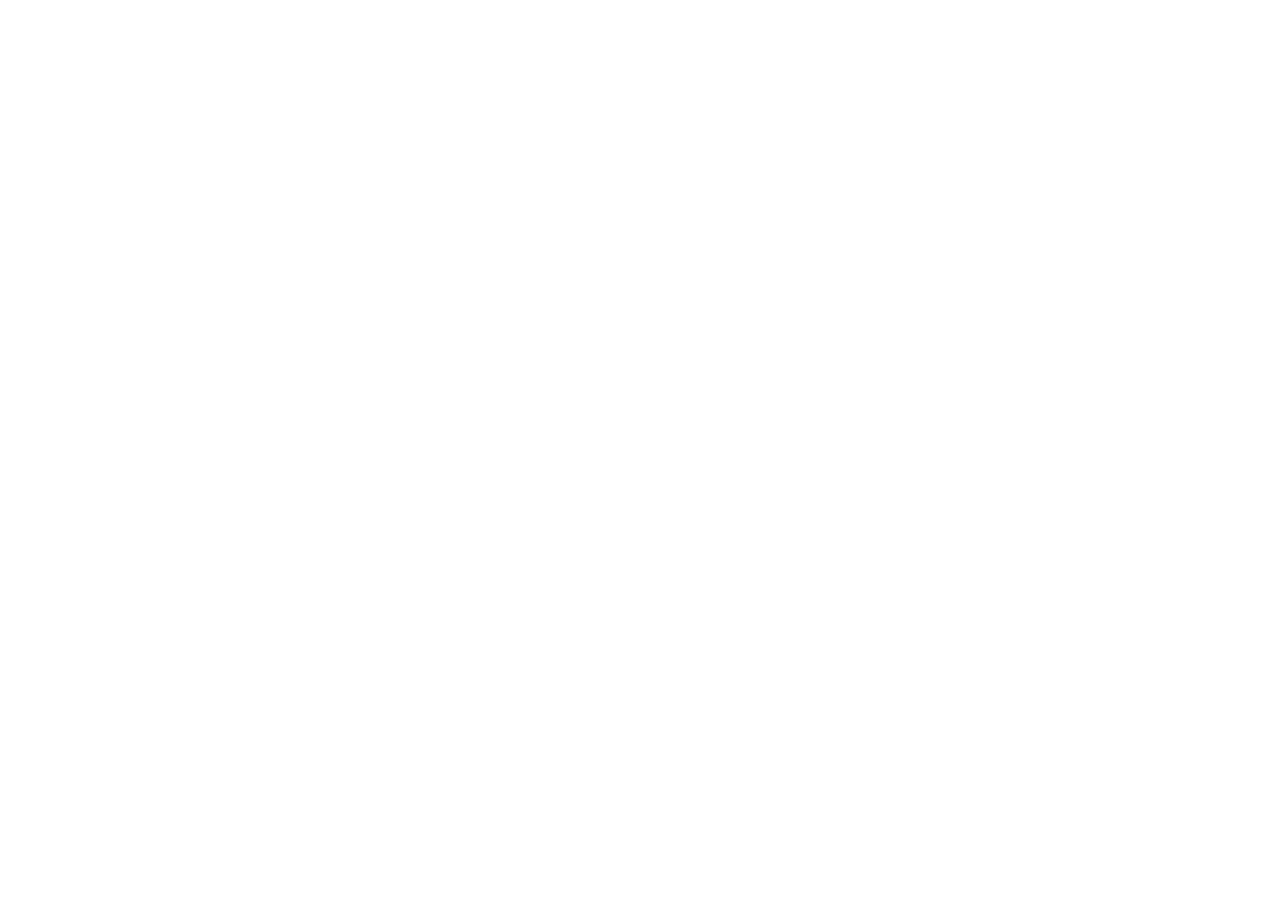
==== index.html @ 319d1c47 "crea la logica para simular una compra de budines y que el usuario vea el total a pagar" ====
<!DOCTYPE html>
<html>
<head>
    <meta charset='utf-8'>
    <meta http-equiv='X-UA-Compatible' content='IE=edge'>
    <title>Simulador de compras</title>
    <meta name='viewport' content='width=device-width, initial-scale=1'>
    <link rel='stylesheet' type='text/css' media='screen' href='styles.css'>
    <script src='main.js'></script>
</head>
<body>
    
    
    
    <script src="main.js"></script>
</body>
</html>
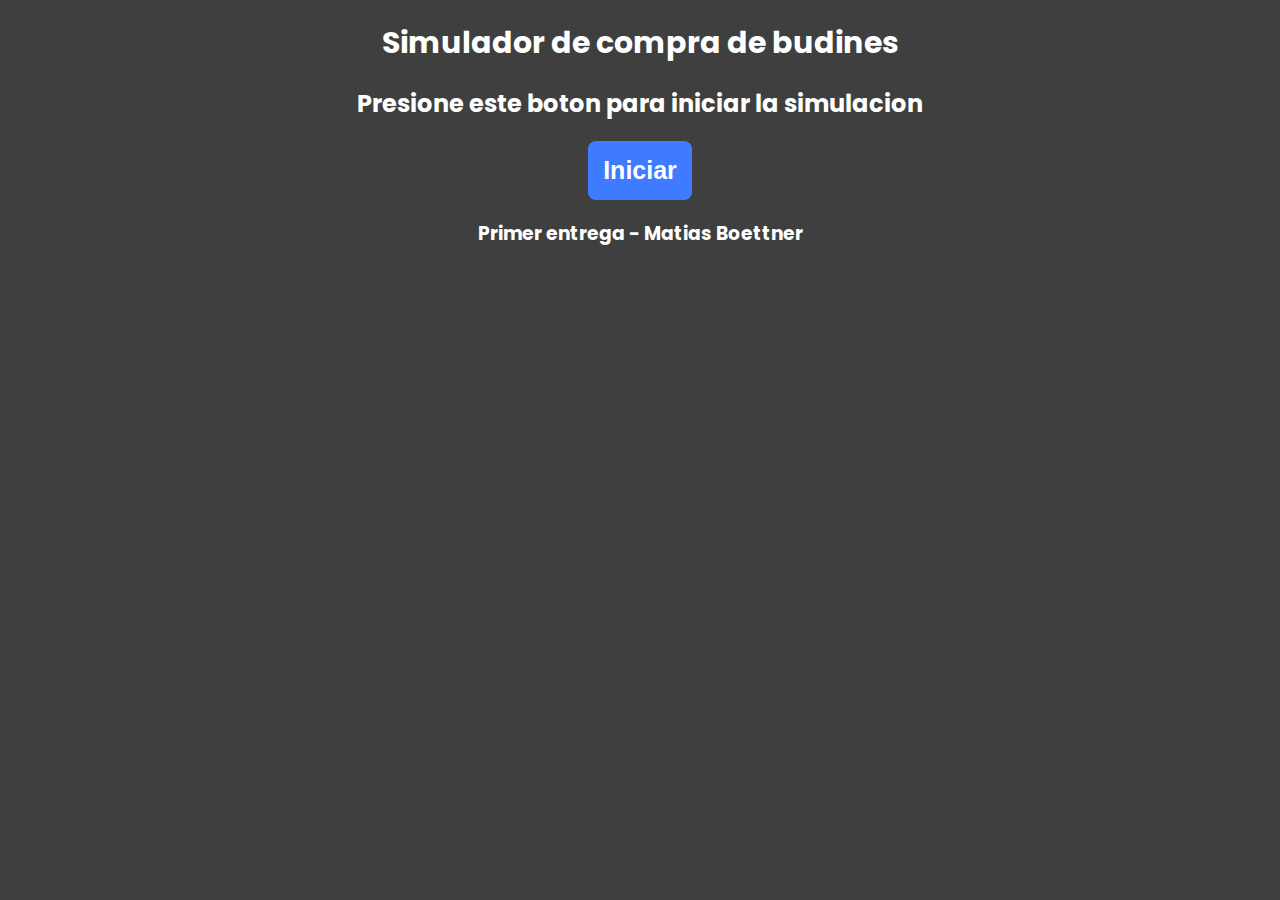
==== commit 53a27d57: "crea html y css para que un boton pueda iniciar el programa" ====
--- a/index.html
+++ b/index.html
@@ -5,12 +5,21 @@
     <meta http-equiv='X-UA-Compatible' content='IE=edge'>
     <title>Simulador de compras</title>
     <meta name='viewport' content='width=device-width, initial-scale=1'>
-    <link rel='stylesheet' type='text/css' media='screen' href='styles.css'>
-    <script src='main.js'></script>
+    <link rel='stylesheet' type='text/css' media='screen' href='./css/styles.css'>
 </head>
 <body>
-    
-    
+    <nav>
+        <h1>Simulador de compra de budines</h1>
+    </nav>
+    <main>
+        <h2>Presione este boton para iniciar la simulacion</h2>
+        <div class="boton">
+            <button type="button" id="iniciar-simulacion">Iniciar</button>
+        </div>
+    </main>
+    <footer>
+        <h3>Primer entrega - Matias Boettner</h3>
+    </footer>    
     
     <script src="main.js"></script>
 </body>
--- a/css/styles.css
+++ b/css/styles.css
@@ -0,0 +1,48 @@
+@import url("https://fonts.googleapis.com/css2?family=Open+Sans:wght@300&family=Poppins:wght@300&display=swap");
+body {
+  background-color: rgb(63, 63, 63);
+}
+
+h1 {
+  color: white;
+  text-align: center;
+  font-family: "Poppins";
+  font-size: 30px;
+}
+
+h2 {
+  color: white;
+  text-align: center;
+  font-family: "Poppins";
+}
+
+#iniciar-simulacion {
+  background-color: rgb(62, 123, 255);
+  color: white;
+  width: fit-content;
+  border: none;
+  padding: 15px;
+  border-radius: 8px;
+  font-weight: bold;
+  font-size: 1.5625rem;
+  cursor: pointer;
+  transition: all 0.3s ease 0s;
+}
+#iniciar-simulacion:hover {
+  background-color: rgb(92, 143, 253);
+}
+
+.boton {
+  display: flex;
+  align-items: center;
+  justify-content: center;
+  width: 100%;
+}
+
+h3 {
+  color: white;
+  text-align: center;
+  font-family: "Poppins";
+}
+
+/*# sourceMappingURL=styles.css.map */
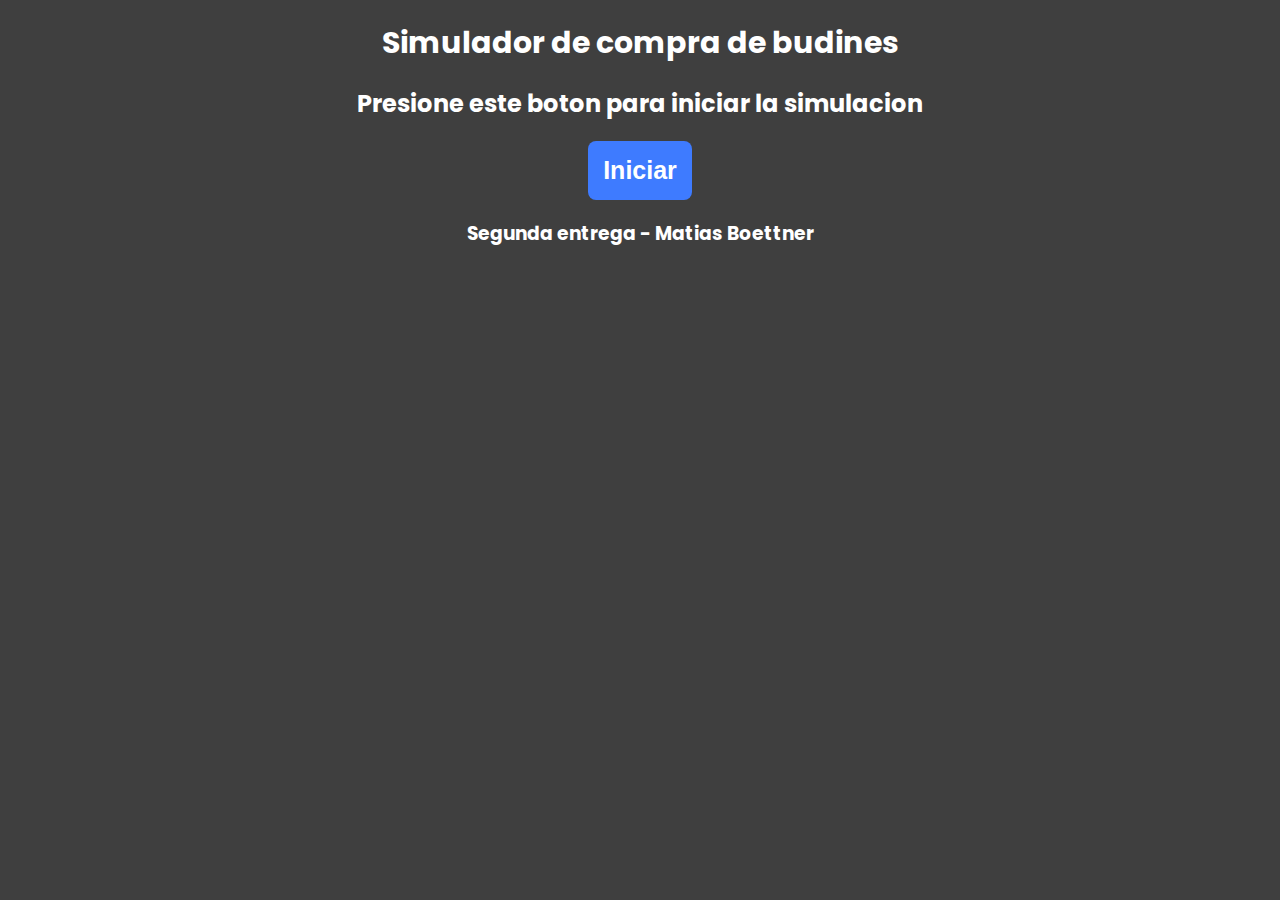
==== commit eb8e22a9: "agrega inicio de sesion y registro de usuario y tambien crea un sistema para obtener un codigo de cu" ====
--- a/index.html
+++ b/index.html
@@ -18,7 +18,7 @@
         </div>
     </main>
     <footer>
-        <h3>Primer entrega - Matias Boettner</h3>
+        <h3>Segunda entrega - Matias Boettner</h3>
     </footer>    
     
     <script src="main.js"></script>
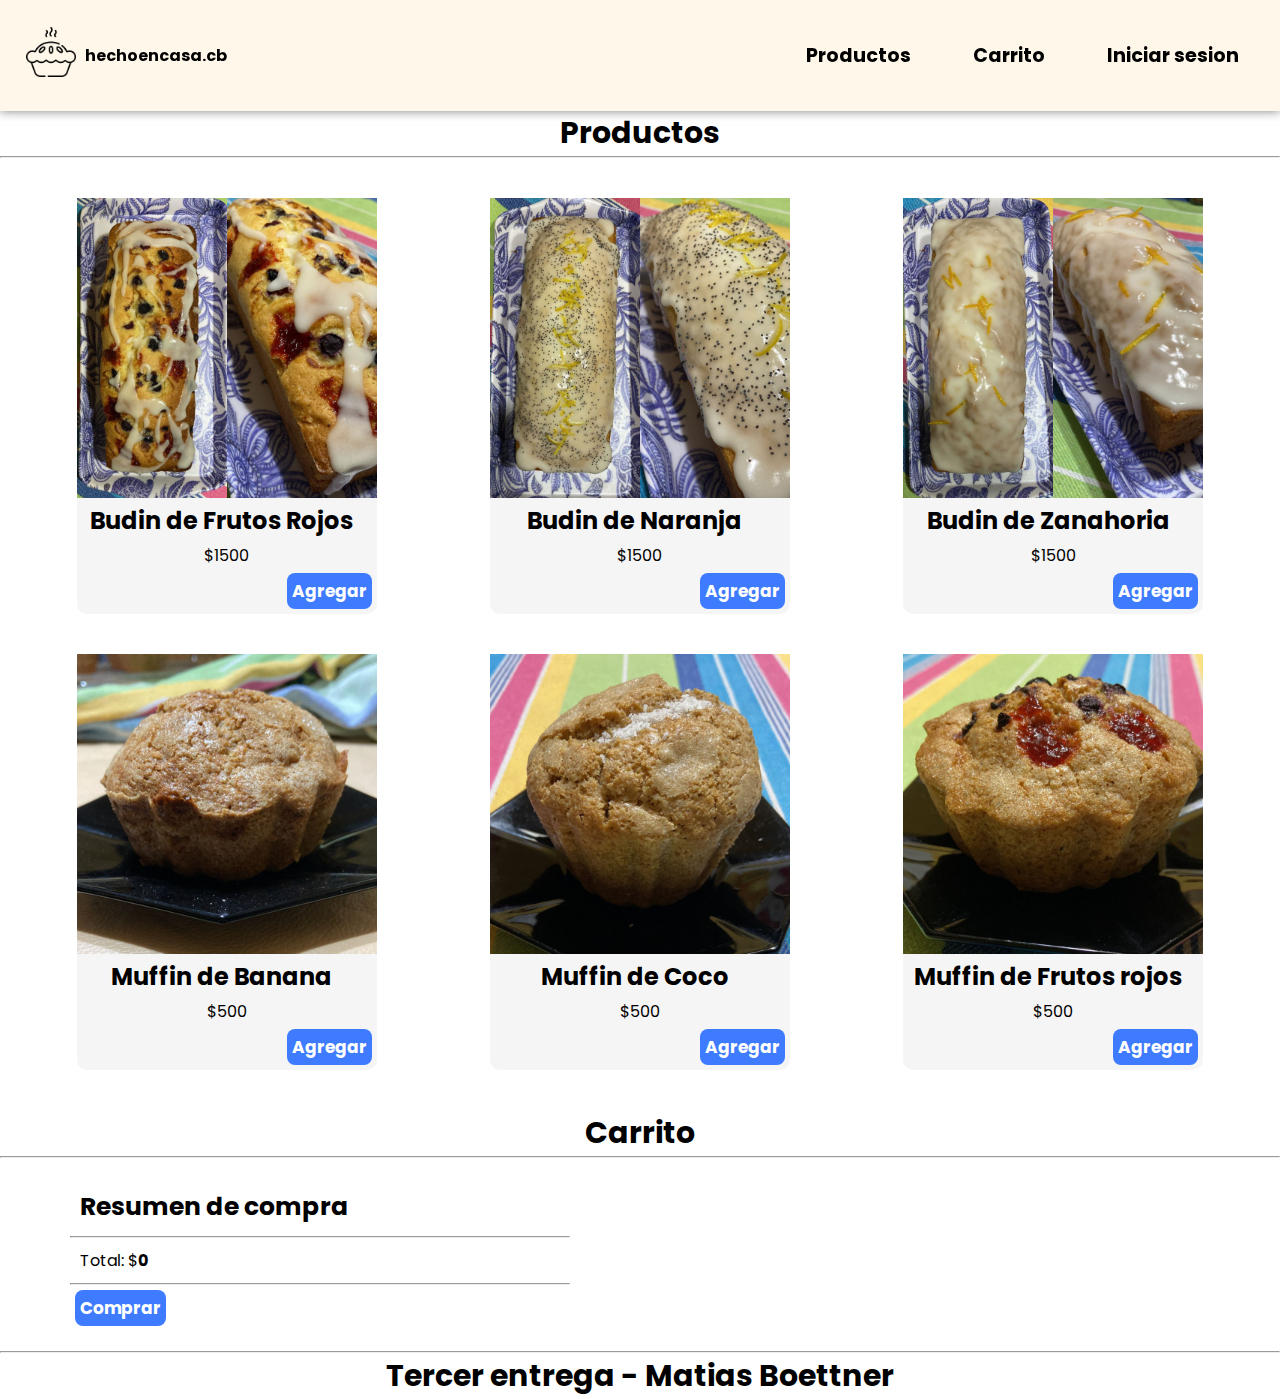
==== commit d28404b3: "crea logica del carrito de compras y hace que el usuario pueda utilizarlo solo si esta logeado, todo" ====
--- a/index.html
+++ b/index.html
@@ -1,26 +1,106 @@
 <!DOCTYPE html>
 <html>
+
 <head>
     <meta charset='utf-8'>
     <meta http-equiv='X-UA-Compatible' content='IE=edge'>
-    <title>Simulador de compras</title>
+    <title>Carrito de compras</title>
     <meta name='viewport' content='width=device-width, initial-scale=1'>
     <link rel='stylesheet' type='text/css' media='screen' href='./css/styles.css'>
 </head>
+
 <body>
-    <nav>
-        <h1>Simulador de compra de budines</h1>
-    </nav>
+    <header>
+        <nav class="nav">
+            <ul class="nav__menu">
+                <li class="logo-inicio">
+                    <a href="./index.html">
+                        <img src="./media/img/logo-hechoencasa.png" class="logo" alt="logo de hecho en casa">
+                    </a>
+                    <p class="texto-logo">hechoencasa.cb</p>
+                </li>
+                <li class="productos">
+                    <a href="#section-productos">Productos</a>
+                </li>
+                <li class="carrito">
+                    <a href="#section-carrito">Carrito</a>
+                </li>
+                <li class="iniciar-sesion">
+                    <a href="./pages/login-usuario.html">Iniciar sesion</a>
+                </li>
+            </ul>
+        </nav>
+    </header>
+
     <main>
-        <h2>Presione este boton para iniciar la simulacion</h2>
-        <div class="boton">
-            <button type="button" id="iniciar-simulacion">Iniciar</button>
-        </div>
+        <section>
+            <div>
+                <h3 id="section-productos">Productos</h3>
+                <hr>
+                <ul id="productos-container">
+                    <li id="producto">
+                        <img src="./media/img/budin-de-frutos-rojos.jpg">
+                        <h2 class="productName">Budin de Frutos Rojos</h2>
+                        <p class="product-price">$1500</p>
+                        <button type="button" class="addButton">Agregar</button>
+                    </li>
+                    <li id="producto">
+                        <img src="./media/img/budin-de-naranja.jpg">
+                        <h2 class="productName">Budin de Naranja</h2>
+                        <p class="product-price">$1500</p>
+                        <button type="button" class="addButton">Agregar</button>
+                    </li>
+                    <li id="producto">
+                        <img src="./media/img/budin-de-zanahoria.jpg">
+                        <h2 class="productName">Budin de Zanahoria</h2>
+                        <p class="product-price">$1500</p>
+                        <button type="button" class="addButton">Agregar</button>
+                    </li>
+                    <li id="producto">
+                        <img src="./media/img/muffin-de-banana.jpg">
+                        <h2 class="productName">Muffin de Banana</h2>
+                        <p class="product-price">$500</p>
+                        <button type="button" class="addButton">Agregar</button>
+                    </li>
+                    <li id="producto">
+                        <img src="./media/img/muffin-de-coco.jpg">
+                        <h2 class="productName">Muffin de Coco</h2>
+                        <p class="product-price">$500</p>
+                        <button type="button" class="addButton">Agregar</button>
+                    </li>
+                    <li id="producto">
+                        <img src="./media/img/muffin-de-frutos-rojos.jpg">
+                        <h2 class="productName">Muffin de Frutos rojos</h2>
+                        <p class="product-price">$500</p>
+                        <button type="button" class="addButton">Agregar</button>
+                    </li>
+                </ul>
+        </section>
+        <section>
+            <h3 id="section-carrito">Carrito</h3>
+            <hr>
+            <div id="cart">
+                <div class="resumen-compra">
+                    <h4>Resumen de compra</h4>
+                    <hr>
+                    <p>Total: $<strong id="totalPrice">0</strong></p>
+                    <hr>
+                    <button type="button">Comprar</button>
+                </div>
+                <div id="cart-products">
+
+                </div>
+            </div>
+        </section>
     </main>
+    <hr>
     <footer>
-        <h3>Segunda entrega - Matias Boettner</h3>
-    </footer>    
+        <h3>Tercer entrega - Matias Boettner</h3>
+    </footer>
     
-    <script src="main.js"></script>
+    <script src="./classes/usuario.js"></script>
+    <script src="./constants/index.js"></script>
+    <script src="./scripts/main.js"></script>
 </body>
+
 </html>--- a/css/styles.css
+++ b/css/styles.css
@@ -1,48 +1,334 @@
 @import url("https://fonts.googleapis.com/css2?family=Open+Sans:wght@300&family=Poppins:wght@300&display=swap");
+* {
+  padding: 0;
+  margin: 0;
+  font-family: "Poppins", sans-serif, "Open sans";
+  box-sizing: border-box;
+}
+
+a:link {
+  color: black;
+  text-decoration: none;
+}
+
+a:visited {
+  text-decoration: none;
+  color: black;
+}
+
+ul {
+  list-style: none;
+}
+
+button {
+  border: none;
+  background: none;
+  cursor: pointer;
+}
+
 body {
-  background-color: rgb(63, 63, 63);
-}
-
-h1 {
-  color: white;
-  text-align: center;
+  margin-top: 110px;
+}
+
+.formulario {
+  display: flex;
+  flex-direction: column;
+  align-items: center;
   font-family: "Poppins";
+}
+.formulario h1 {
+  color: black;
   font-size: 30px;
-}
-
-h2 {
-  color: white;
-  text-align: center;
-  font-family: "Poppins";
-}
-
-#iniciar-simulacion {
+  margin-bottom: 50px;
+}
+.formulario label {
+  display: flex;
+  flex-direction: column;
+  font-size: 20px;
+}
+.formulario input {
+  margin: 5px;
+  padding: 5px;
+  border-radius: 5px;
+  border: none;
+  box-shadow: 0px 0px 5px rgba(0, 0, 0, 0.2);
+  width: 300px;
+  height: 30px;
+}
+.formulario button {
   background-color: rgb(62, 123, 255);
   color: white;
   width: fit-content;
   border: none;
-  padding: 15px;
+  padding: 10px;
   border-radius: 8px;
   font-weight: bold;
-  font-size: 1.5625rem;
+  font-size: 16px;
   cursor: pointer;
   transition: all 0.3s ease 0s;
-}
-#iniciar-simulacion:hover {
+  margin: 10px;
+}
+.formulario button:hover {
   background-color: rgb(92, 143, 253);
 }
 
-.boton {
-  display: flex;
+.usuario-registrado {
+  display: flex;
+  align-items: center;
+  justify-content: space-around;
+  margin: 5px;
+  width: 300px;
+}
+.usuario-registrado h3 {
+  color: black;
+  font-size: 15px;
+}
+.usuario-registrado a {
+  margin: 15px;
+  width: fit-content;
+  text-align: center;
+  position: relative;
+}
+.usuario-registrado a::before {
+  content: "";
+  position: absolute;
+  top: 100%;
+  left: 0;
+  width: 0;
+  height: 1px;
+  background: rgb(0, 0, 0);
+  transition: 0.3s;
+}
+.usuario-registrado a:hover::before {
+  width: 100%;
+}
+
+#errorMessage {
+  display: none;
+  width: 300px;
+  height: 45px;
+  background-color: rgb(255, 203, 203);
+  border-radius: 5px;
   align-items: center;
   justify-content: center;
-  width: 100%;
+  margin: 10px;
+}
+#errorMessage h2 {
+  font-size: 15px;
+  color: rgb(206, 52, 52);
+}
+
+#successfulMessage {
+  display: none;
+  width: 300px;
+  height: 45px;
+  background-color: rgb(205, 255, 203);
+  border-radius: 5px;
+  align-items: center;
+  justify-content: center;
+  margin: 10px;
+}
+#successfulMessage h2 {
+  font-size: 15px;
+  color: rgb(70, 206, 52);
+}
+
+nav {
+  background-color: #fff8ea;
+  box-shadow: 0px 0px 10px rgba(0, 0, 0, 0.5);
+  position: fixed;
+  top: 0;
+  left: 0;
+  padding: 10px 10px;
+  width: 100%;
+  z-index: 100;
+  font-weight: bold;
+  text-decoration: none;
+}
+nav li {
+  list-style: none;
+  display: flex;
+}
+
+.productos,
+.carrito,
+.iniciar-sesion {
+  margin: 15px;
+  width: fit-content;
+  text-align: center;
+  position: relative;
+}
+.productos::before,
+.carrito::before,
+.iniciar-sesion::before {
+  content: "";
+  position: absolute;
+  top: 100%;
+  left: 0;
+  width: 0;
+  height: 2px;
+  background: rgb(0, 0, 0);
+  transition: 0.3s;
+}
+.productos:hover::before,
+.carrito:hover::before,
+.iniciar-sesion:hover::before {
+  width: 100%;
+}
+
+.nav__menu {
+  display: flex;
+  flex-direction: row;
+  gap: 2rem;
+  align-items: center;
+  margin: 1rem;
+}
+.nav__menu a {
+  text-decoration: none;
+  color: initial;
+  font-size: 1.2rem;
+}
+
+.logo-inicio {
+  margin-right: auto;
+  display: flex;
+  position: relative;
+}
+.logo-inicio .logo {
+  width: 50px;
+  object-fit: cover;
+  cursor: pointer;
+}
+.logo-inicio .texto-logo {
+  display: flex;
+  position: relative;
+  top: 16px;
+  left: 9px;
+  cursor: default;
 }
 
 h3 {
+  text-align: center;
+  font-size: 30px;
+}
+
+#productos-container {
+  display: grid;
+  grid-template-columns: 1fr 1fr 1fr;
+  grid-template-rows: 1fr 1fr;
+  grid-template-areas: "producto1 producto2 producto3" "producto4 producto5 producto6";
+  justify-items: center;
+  justify-content: space-around;
+  gap: 40px;
+  margin: 40px;
+}
+
+#producto {
+  display: flex;
+  flex-direction: column;
+  align-items: flex-end;
+  background-color: whitesmoke;
+  width: 300px;
+  height: fit-content;
+  border-radius: 10px;
+}
+#producto h2 {
+  text-align: center;
+  margin: 5px;
+  width: 100%;
+}
+#producto button {
+  background-color: rgb(62, 123, 255);
   color: white;
-  text-align: center;
-  font-family: "Poppins";
+  width: fit-content;
+  border: none;
+  padding: 5px;
+  border-radius: 8px;
+  font-weight: bold;
+  font-size: 17px;
+  cursor: pointer;
+  transition: all 0.3s ease 0s;
+  margin: 5px;
+}
+#producto button:hover {
+  background-color: rgb(92, 143, 253);
+}
+#producto img {
+  width: 300px;
+  height: 300px;
+}
+#producto p {
+  text-align: center;
+  width: 100%;
+}
+
+#cart {
+  display: grid;
+  grid-template-columns: 1fr 1fr;
+  grid-template-rows: 1fr;
+  grid-template-areas: "resumen-compra cart-products";
+  justify-items: center;
+  justify-content: space-around;
+  gap: 40px;
+  margin: 20px;
+}
+#cart .resumen-compra {
+  grid-area: "resumen-compra";
+  width: 500px;
+}
+#cart .resumen-compra h4 {
+  margin: 10px;
+  font-size: 25px;
+}
+#cart .resumen-compra p {
+  margin: 10px;
+}
+#cart .resumen-compra button {
+  background-color: rgb(62, 123, 255);
+  color: white;
+  width: fit-content;
+  border: none;
+  padding: 5px;
+  border-radius: 8px;
+  font-weight: bold;
+  font-size: 17px;
+  cursor: pointer;
+  transition: all 0.3s ease 0s;
+  margin: 5px;
+  justify-content: center;
+}
+#cart .resumen-compra button:hover {
+  background-color: rgb(92, 143, 253);
+}
+#cart #cart-products {
+  grid-area: "cart-products";
+  width: 500px;
+}
+#cart #cart-products .cart-product {
+  display: flex;
+  margin: 10px;
+  border-radius: 5px;
+  background-color: whitesmoke;
+}
+#cart #cart-products .cart-product img {
+  width: 150px;
+  height: 100%;
+  border-radius: 5px;
+}
+#cart #cart-products .cart-product .info-product {
+  width: 100%;
+  display: flex;
+  flex-direction: column;
+  justify-content: space-around;
+  align-items: center;
+}
+#cart #cart-products .cart-product .info-product h3 {
+  font-size: 18px;
+  text-align: center;
+}
+#cart #cart-products .cart-product .info-product p {
+  font-size: 15px;
+  text-align: center;
 }
 
 /*# sourceMappingURL=styles.css.map */
